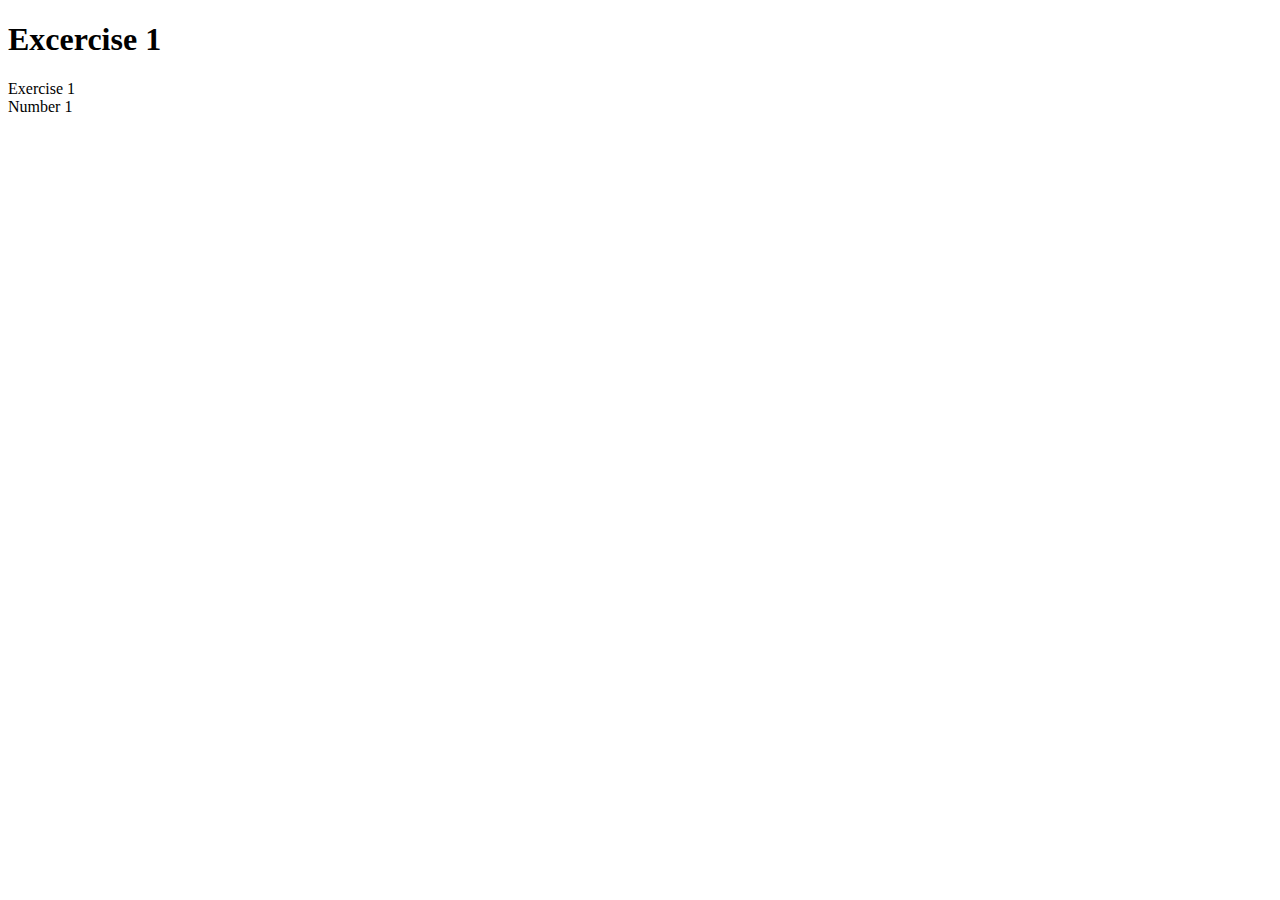
==== exercise1/index.html @ d8e3f191 "Add files via upload" ====
<!DOCTYPE html>
<html>
  <head>
    <title>Isaac Web Interaction</title>
      <meta charset="utf-8">
  </head>
    
    
  <body>
   
      

    <h1>Excercise 1 </h1>
      
      
      <u1> Exercise 1
      <li> Number 1</li>
         
      </u1>
      
  
  </body>
</html>
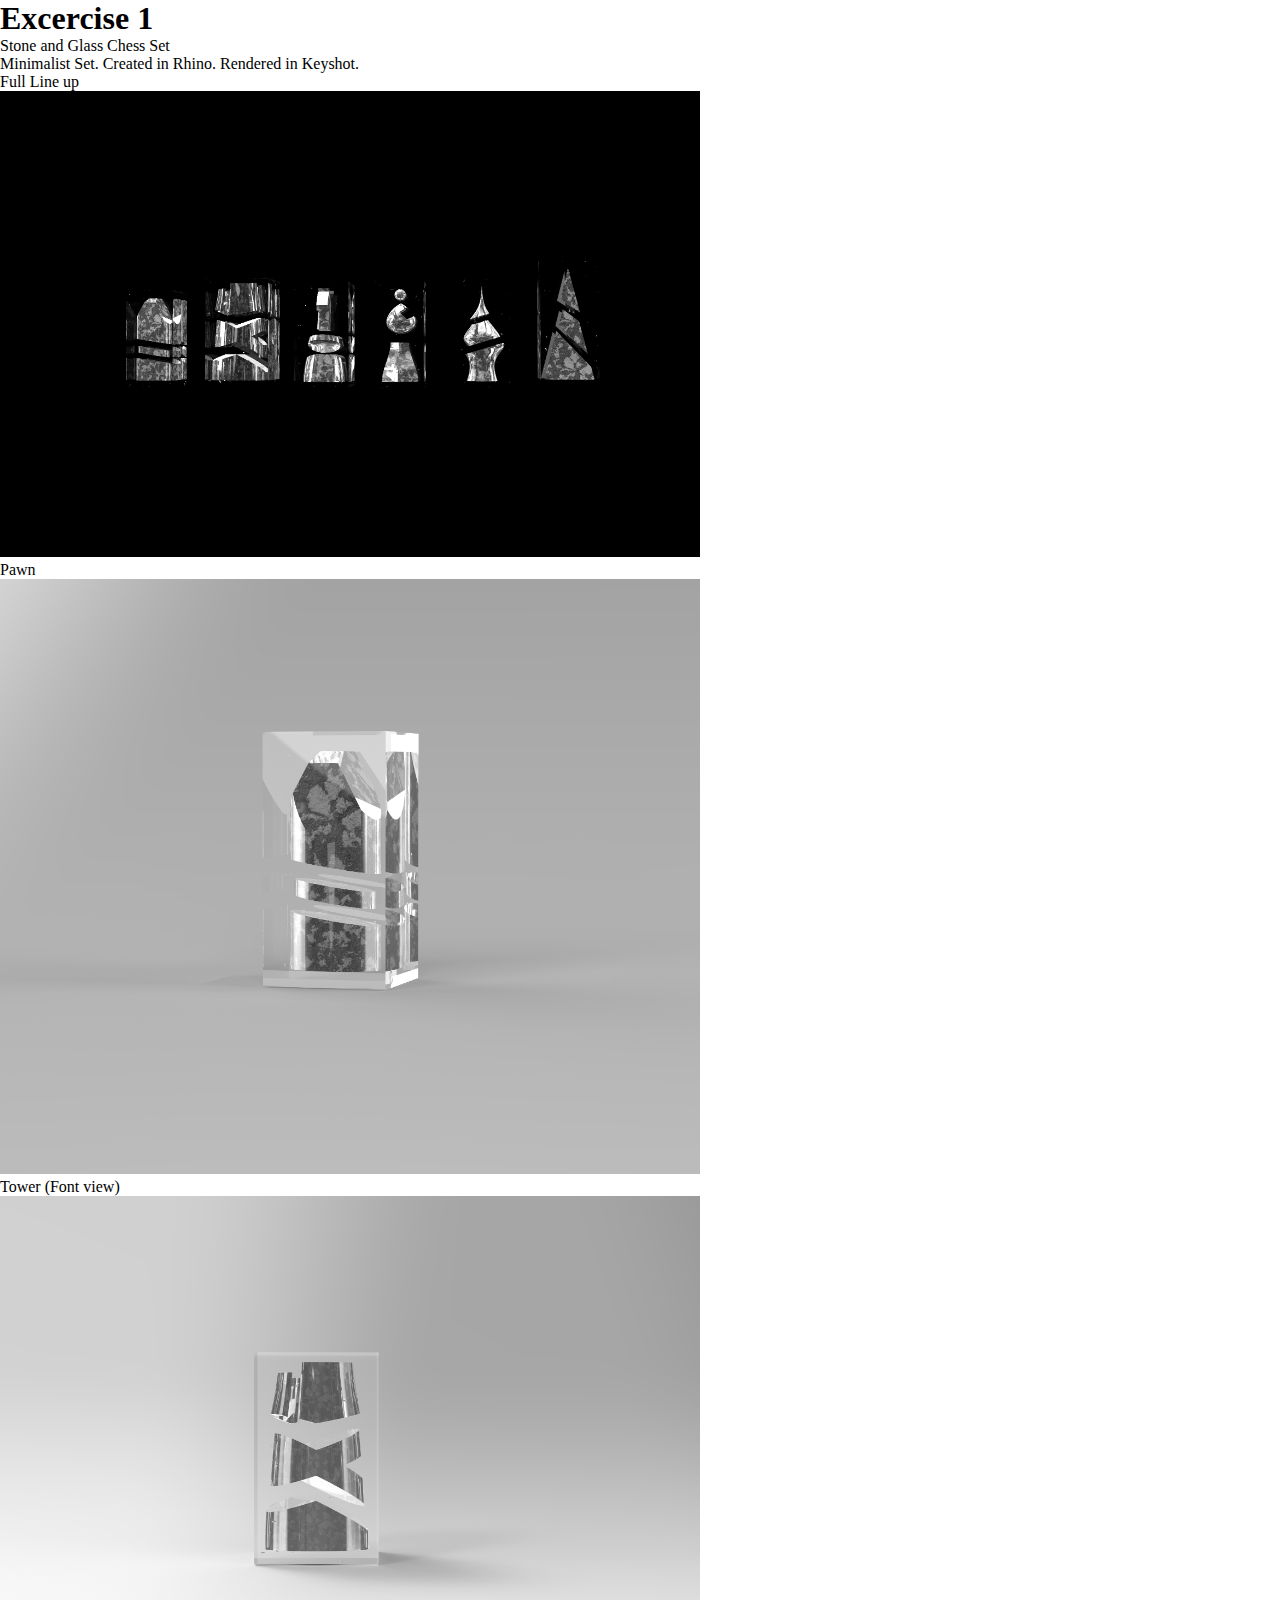
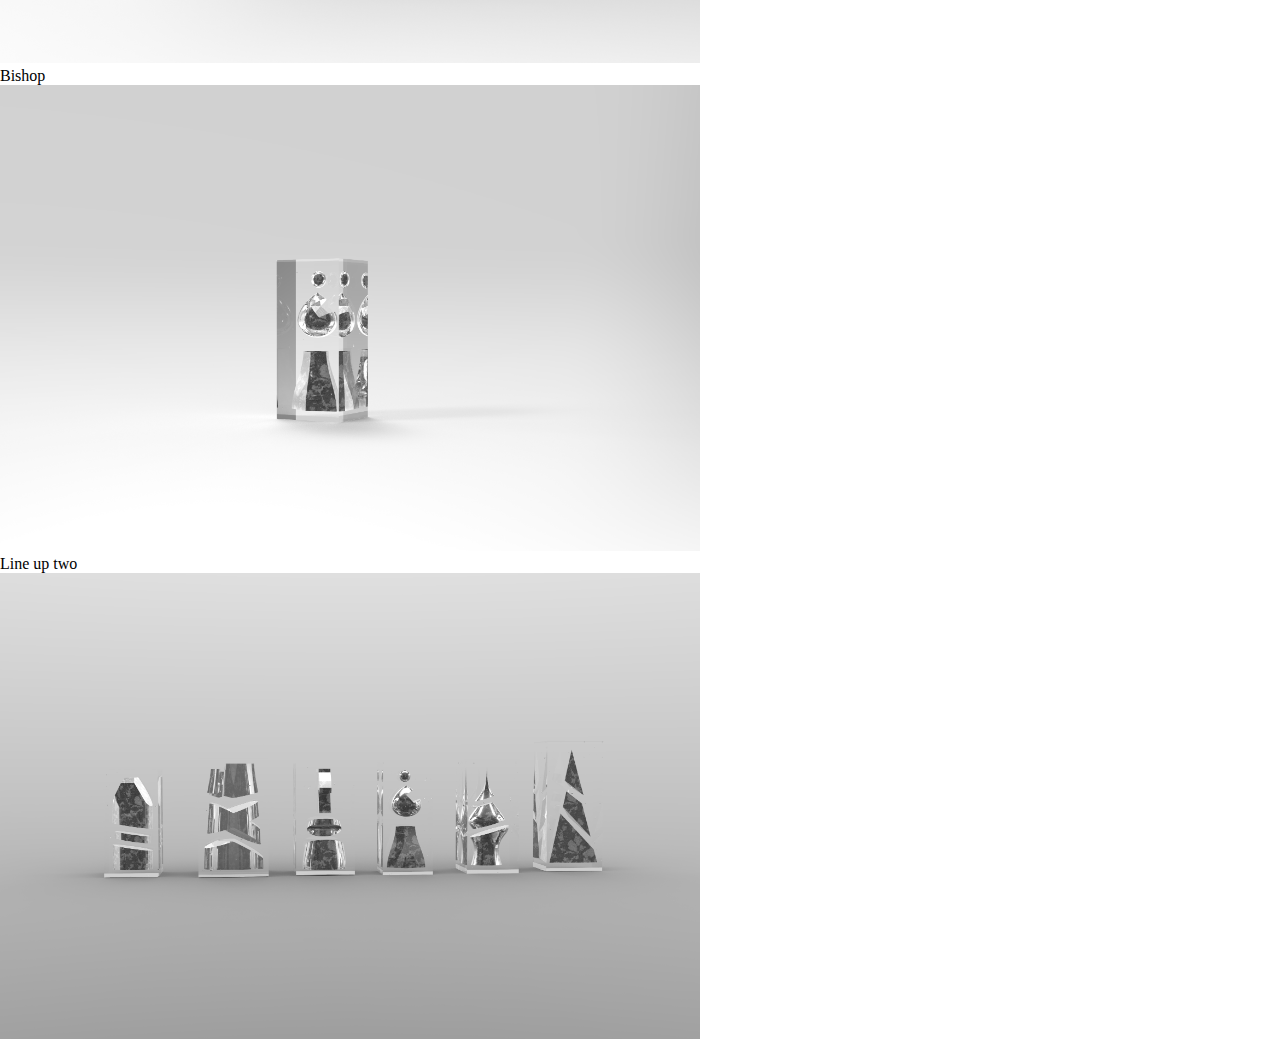
==== commit eb5d24cf: "Add files via upload" ====
--- a/exercise1/index.html
+++ b/exercise1/index.html
@@ -3,21 +3,35 @@
   <head>
     <title>Isaac Web Interaction</title>
       <meta charset="utf-8">
+      <link rel="stylesheet" href="exerciseonestylesheet.css">
   </head>
     
     
   <body>
    
-      
+      <div class="centered">
 
     <h1>Excercise 1 </h1>
       
-      
-      <u1> Exercise 1
-      <li> Number 1</li>
+         <u1> Stone and Glass Chess Set
+             <p> Minimalist Set. Created in Rhino. Rendered in Keyshot. </p>
+ 
          
       </u1>
       
+      <P> Full Line up</P>
+      <img class="img-black" src="../img/black.jpg" alt="firstpic" >
+      <P> Pawn</P>
+      <img class="img-black" src="../img/pawn34.png" alt="firstpic" >
+      <P> Tower (Font view) </P>
+      <img  class="img-black" src="../img/towerfront.jpg" alt="firstpic" >
+      <P> Bishop </P>
+      <img class="img-black" src="../img/bishop34.jpg" alt="firstpic" >
+      <P> Line up two </P>
+      <img class="img-black" src="../img/white.jpg" alt="firstpic" >
+
+      
+     </div>
   
   </body>
 </html>--- a/exercise1/exerciseonestylesheet.css
+++ b/exercise1/exerciseonestylesheet.css
@@ -0,0 +1,18 @@
+* {
+    margin: 0;
+    padding: 0;
+}
+
+
+.wrapper {
+    
+    margin: 0 auto;
+    width: 1000px;
+}
+
+.img-black { 
+    width: 700px;
+
+    
+    
+}